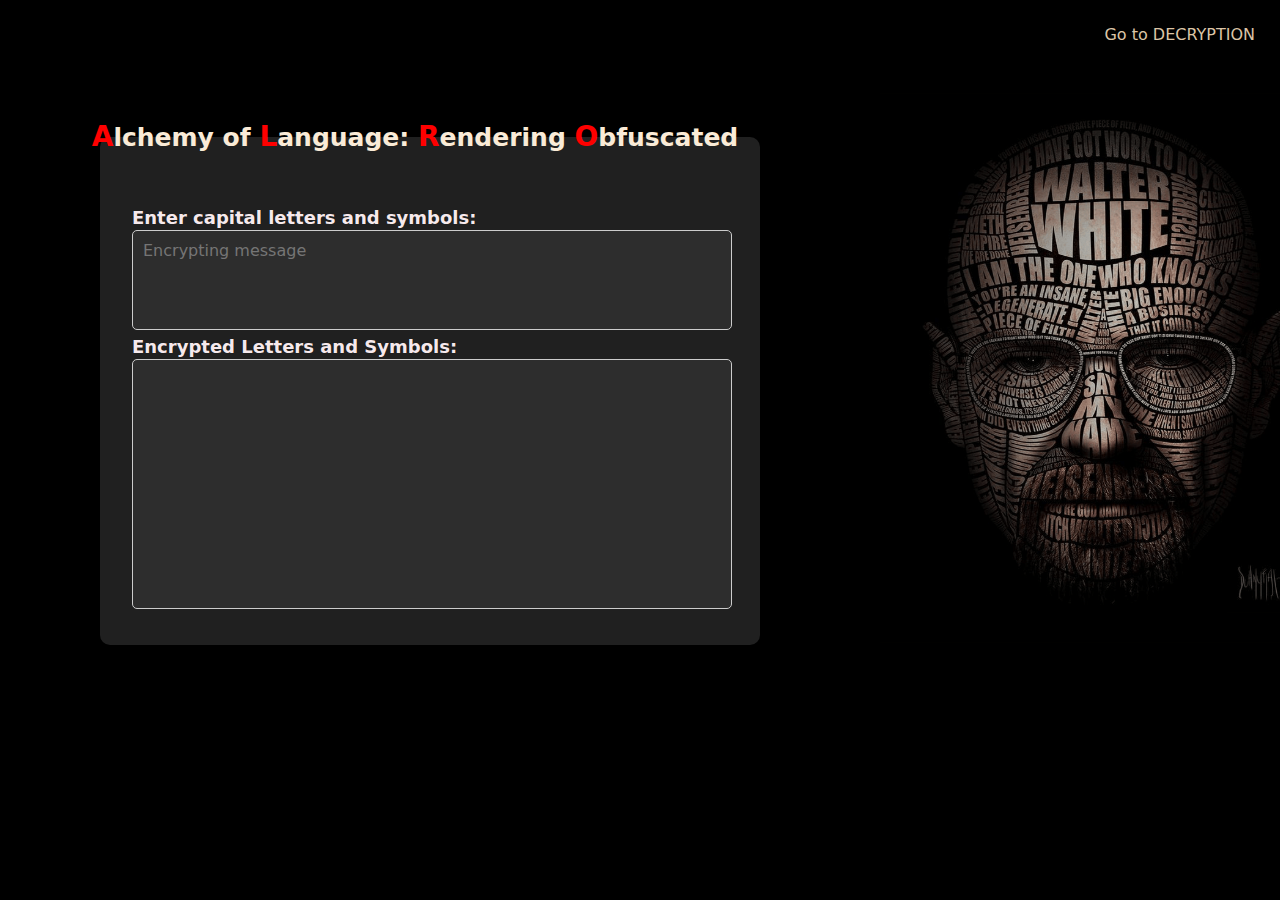
==== index.html @ 5306cbd7 "another commit" ====
<!DOCTYPE html>
<html lang="en">
<head>
    <meta charset="UTF-8">
    <meta name="viewport" content="width=device-width, initial-scale=1.0">
    <link href="https://cdn.jsdelivr.net/npm/bootstrap@5.3.0/dist/css/bootstrap.min.css" 
    rel="stylesheet" integrity="sha384-9ndCyUaIbzAi2FUVXJi0CjmCapSmO7SnpJef0486qhLnuZ2cdeRhO02iuK6FUUVM" crossorigin="anonymous">
    <link rel="shortcut icon" href="Why me.jfif" type="image/x-icon" />
    <title>Alchemy of Language: Reverse Encryption</title>
    <link rel="stylesheet" href="styl.css">
</head>
<body>
    <header>
        <nav class="d-flex align-items-center justify-content-between">
            <a href="decrypt.html">Go to DECRYPTION</a>
        </nav>
    </header>
    <div class="image_title">
        <h1><span>A</span>lchemy of <span>L</span>anguage: <span>R</span>endering <span>O</span>bfuscated</h1>
        <img src="bg.png" alt="" srcset="">
    </div>
    <div class="container">
        <br><br>
        <table cellpadding="10">
            <tr>
                <td><label for="input" id="inputLabel">Enter capital letters and symbols:</label></td>
            </tr>
            <tr>
                <td><textarea id="input" oninput="encryptLetters()" placeholder="Encrypting message"></textarea></td>
            </tr>
            <tr>
                <td><label id="outputLabel">Encrypted Letters and Symbols:</label></td>
            </tr>
            <tr class="box">
                <td><textarea id="encrypted-output" style="height: 250px" readonly></textarea></td>
            </tr>
        </table>
    </div>

    <script>
        function encryptLetters() {
            const inputElement = document.getElementById('input');
            const outputElement = document.getElementById('encrypted-output');
            const inputLabel = document.getElementById('inputLabel');
        
            const userInput = inputElement.value;
        
            const encryptedText = userInput
                .split('')
                .map(letter => assignLetterToSymbol(letter))
                .join('');
        
            outputElement.textContent = encryptedText;
        
            if (userInput.length > 0) {
                inputLabel.style.transition = 'color 0.5s ease-in-out'; // Add transition property
                inputLabel.style.color = 'red';
                
            } else {
                inputLabel.style.transition = 'color 0.5s ease-in-out'; // Remove transition property when there is no input
                inputLabel.style.color = ''; // Reset to the default label color
            }
            if (userInput.length > 0) {
                outputLabel.style.transition = 'color 0.5s ease-in-out'; // Add transition property
                outputLabel.style.color = 'red';
                
            } else {
                outputLabel.style.transition = 'color 0.5s ease-in-out'; // Remove transition property when there is no input
                outputLabel.style.color = ''; // Reset to the default label color
            }
        }
        
        function assignLetterToSymbol(letter) {
            const letterToSymbolMap = {
                // Letter to Symbol mapping
                'A': '`',
                'B': '~',
                'C': '(',
                'D': ')',
                'E': '{',
                'F': '}',
                'G': '@',
                'H': '#',
                'I': '|',
                'J': '?',
                'K': '<',
                'L': '>',
                'M': ';',
                'N': ':',
                'O': '*',
                'P': '[',
                'Q': ']',
                'R': '/',
                'S': '$',
                'T': '&',
                'U': '.',
                'V': '^',
                'W': '-',
                'X': '+',
                'Y': '=',
                'Z': '_',

                '`': 'Q',
                '~': 'W',
                '(': 'E',
                ')': 'R',
                '{': 'T',
                '}': 'Y',
                '@': 'U',
                '#': 'I',
                '|': 'O',
                '?': 'P',
                '<': 'A',
                '>': 'S',
                ';': 'D',
                ':': 'F',
                '*': 'G',
                '[': 'H',
                ']': 'J',
                '/': 'K',
                '$': 'L',
                '&': 'Z',
                '.': 'X',
                '^': 'C',
                '-': 'V',
                '+': 'B',
                '=': 'N',
                '_': 'M',
            };
        
            if (letter in letterToSymbolMap) {
                return letterToSymbolMap[letter];
            } else {
                return letter;
            }
        }
        
        encryptLetters();
    </script>
    <script>
        function assignSymbolToLetter(symbol) {
            const symbolToLetterMap = {
                // Symbol to Letter mapping
                '`': 'A',
                '~': 'B',
                '(': 'C',
                ')': 'D',
                '{': 'E',
                '}': 'F',
                '@': 'G',
                '#': 'H',
                '|': 'I',
                '?': 'J',
                '<': 'K',
                '>': 'L',
                ';': 'M',
                ':': 'N',
                '*': 'O',
                '[': 'P',
                ']': 'Q',
                '/': 'R',
                '$': 'S',
                '&': 'T',
                '.': 'U',
                '^': 'V',
                '-': 'W',
                '+': 'X',
                '=': 'Y',
                '_': 'Z',

                'Q': '`',
                'W': '~',
                'E': '(',
                'R': ')',
                'T': '{',
                'Y': '}',
                'U': '@',
                'I': '#',
                'O': '|',
                'P': '?',
                'A': '<',
                'S': '>',
                'D': ';',
                'F': ':',
                'G': '*',
                'H': '[',
                'J': ']',
                'K': '/',
                'L': '$',
                'Z': '&',
                'X': '.',
                'C': '^',
                'V': '-',
                'B': '+',
                'N': '=',
                'M': '_',
            };
        
            if (symbol in symbolToLetterMap) {
                return symbolToLetterMap[symbol];
            } else {
                return symbol;
            }
        }
    </script>
</body>
</html>
---- styl.css ----
@import url('https://fonts.googleapis.com/css2?family=Roboto:wght@300&display=swap');

*{
  margin: 0;
  padding: 0;
  box-sizing: border-box;
  font-family: system-ui, -apple-system, BlinkMacSystemFont, 'Segoe UI', Roboto, Oxygen, Ubuntu, Cantarell, 'Open Sans', 'Helvetica Neue', sans-serif;
  scroll-behavior: smooth;
}
body {
  font-family: Arial, sans-serif;
  background-color: black;
  padding: 20px;
  height: 100vh;
  
}
h1{
  font-size: 25px;
  text-align: center;
  white-space: nowrap;
  color: antiquewhite;
}
h1 span {
  color: red; /* Make the letters red */
  font-size: 28px;
  font-weight: bold;
  
}
.image_title h1{
  margin-left: -810px;
}
.image_title{
  margin: 100px 800px;
}
.image_title img{
  margin: -60px 60px;
  width: 450px;
  height: 550px;
  opacity: calc(75%);
}

table{
  height: 250px;
}

label {
  font-weight: 200;
  font-size: 18px;
  color: rgba(253, 240, 243, 0.973);
  font-weight: 600;
}
textarea::-webkit-scrollbar {
  display: none;
}

textarea {
  width: 600px;
  height: 100px;
  padding: 10px;
  font-size: 16px;
  border: 1px solid #ccc;
  border-radius: 5px;
  resize: none;
  overflow-wrap: break-word;
  word-break: break-word;
  background-color: rgba(49, 49, 49, 0.788);
  color: white;
  
}
textarea:focus {
  border-color: aqua; /* Change border color when focused */
}

.container {
  width: 660px;
  margin: -550px 80px;
  padding: 30px;
  background-color: rgba(45, 45, 45, 0.717);
  border-radius: 10px;
}

.box {
  width: 600px;

  overflow: auto; /* Enable scrolling when content exceeds the height */
  font-size: 18px;

  padding: 10px;
  white-space: pre-wrap;
  overflow-wrap: break-word;
  word-break: break-word;
  text-decoration: none;
}

header nav a {
  border-top: none;
  border-left: none;
  border-right: none;
  padding: 5px;
  text-decoration: none;
  color: rgb(220, 197, 167);
  position: absolute;
  right: 20px;
  transition: all .5s ease-in-out;
  overflow: hidden;
}

header nav a:hover {
  color: #ff0909;
}

header nav a::before,
header nav a::after {
  content: "";
  position: absolute;
  bottom: 0;
  height: 3px;
  width: 0;
  background-color: #fcd1fc;
  transition: width .5s ease-in-out;
}

header nav a::before {
  left: 50%;
  transform: translateX(-100%);
}

header nav a::after {
  right: 50%;
  transform: translateX(100%);
}

header nav a:hover::before,
header nav a:hover::after {
  width: 50%;
}
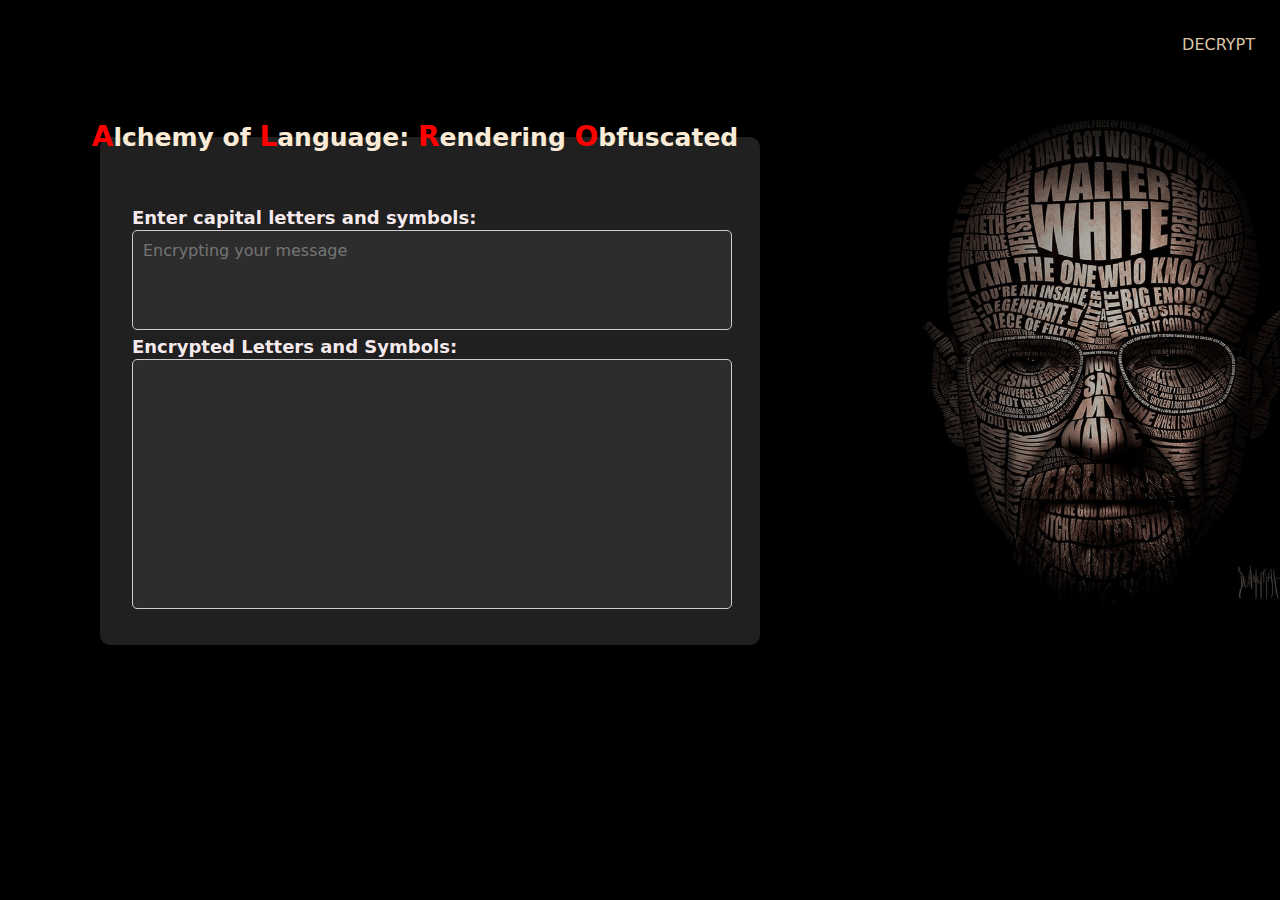
==== commit 17504267: "commit" ====
--- a/index.html
+++ b/index.html
@@ -7,12 +7,12 @@
     rel="stylesheet" integrity="sha384-9ndCyUaIbzAi2FUVXJi0CjmCapSmO7SnpJef0486qhLnuZ2cdeRhO02iuK6FUUVM" crossorigin="anonymous">
     <link rel="shortcut icon" href="Why me.jfif" type="image/x-icon" />
     <title>Alchemy of Language: Reverse Encryption</title>
-    <link rel="stylesheet" href="styl.css">
+    <link rel="stylesheet" href="stylee.css">
 </head>
 <body>
     <header>
         <nav class="d-flex align-items-center justify-content-between">
-            <a href="decrypt.html">Go to DECRYPTION</a>
+            <a href="decrypt.html">DECRYPT</a>
         </nav>
     </header>
     <div class="image_title">
@@ -26,7 +26,7 @@
                 <td><label for="input" id="inputLabel">Enter capital letters and symbols:</label></td>
             </tr>
             <tr>
-                <td><textarea id="input" oninput="encryptLetters()" placeholder="Encrypting message"></textarea></td>
+                <td><textarea id="input" oninput="encryptLetters()" placeholder="Encrypting your message"></textarea></td>
             </tr>
             <tr>
                 <td><label id="outputLabel">Encrypted Letters and Symbols:</label></td>
@@ -36,7 +36,6 @@
             </tr>
         </table>
     </div>
-
     <script>
         function encryptLetters() {
             const inputElement = document.getElementById('input');
--- a/stylee.css
+++ b/stylee.css
@@ -0,0 +1,137 @@
+@import url('https://fonts.googleapis.com/css2?family=Roboto:wght@300&display=swap');
+
+*{
+  margin: 0;
+  padding: 0;
+  box-sizing: border-box;
+  font-family: system-ui, -apple-system, BlinkMacSystemFont, 'Segoe UI', Roboto, Oxygen, Ubuntu, Cantarell, 'Open Sans', 'Helvetica Neue', sans-serif;
+  scroll-behavior: smooth;
+}
+body {
+  font-family: Arial, sans-serif;
+  background-color: black;
+  padding: 20px;
+  height: 100vh;
+  
+}
+h1{
+  font-size: 25px;
+  text-align: center;
+  white-space: nowrap;
+  color: antiquewhite;
+}
+h1 span {
+  color: red; /* Make the letters red */
+  font-size: 28px;
+  font-weight: bold;
+  
+}
+.image_title h1{
+  margin-left: -810px;
+}
+.image_title{
+  margin: 100px 800px;
+}
+.image_title img{
+  margin: -60px 60px;
+  width: 450px;
+  height: 550px;
+  opacity: calc(75%);
+}
+
+table{
+  height: 250px;
+}
+
+label {
+  font-weight: 200;
+  font-size: 18px;
+  color: rgba(253, 240, 243, 0.973);
+  font-weight: 600;
+}
+textarea::-webkit-scrollbar {
+  display: none;
+}
+
+textarea {
+  width: 600px;
+  height: 100px;
+  padding: 10px;
+  font-size: 16px;
+  border: 1px solid #ccc;
+  border-radius: 5px;
+  resize: none;
+  overflow-wrap: break-word;
+  word-break: break-word;
+  background-color: rgba(49, 49, 49, 0.788);
+  color: white;
+  
+}
+textarea:focus {
+  border-color: aqua; /* Change border color when focused */
+}
+
+.container {
+  width: 660px;
+  margin: -550px 80px;
+  padding: 30px;
+  background-color: rgba(45, 45, 45, 0.717);
+  border-radius: 10px;
+}
+
+.box {
+  width: 600px;
+
+  overflow: auto; /* Enable scrolling when content exceeds the height */
+  font-size: 18px;
+
+  padding: 10px;
+  white-space: pre-wrap;
+  overflow-wrap: break-word;
+  word-break: break-word;
+  text-decoration: none;
+}
+
+header nav a {
+  margin: 10px auto;
+  border-top: none;
+  border-left: none;
+  border-right: none;
+  padding: 5px;
+  text-decoration: none;
+  color: rgb(220, 197, 167);
+  position: absolute;
+  right: 20px;
+  transition: all .5s ease-in-out;
+  overflow: hidden;
+}
+
+header nav a:hover {
+  color: #ff0909;
+}
+
+header nav a::before,
+header nav a::after {
+  content: "";
+  position: absolute;
+  bottom: 0;
+  height: 3px;
+  width: 0;
+  background-color: #fcd1fc;
+  transition: width .5s ease-in-out;
+}
+
+header nav a::before {
+  left: 50%;
+  transform: translateX(-100%);
+}
+
+header nav a::after {
+  right: 50%;
+  transform: translateX(100%);
+}
+
+header nav a:hover::before,
+header nav a:hover::after {
+  width: 50%;
+}
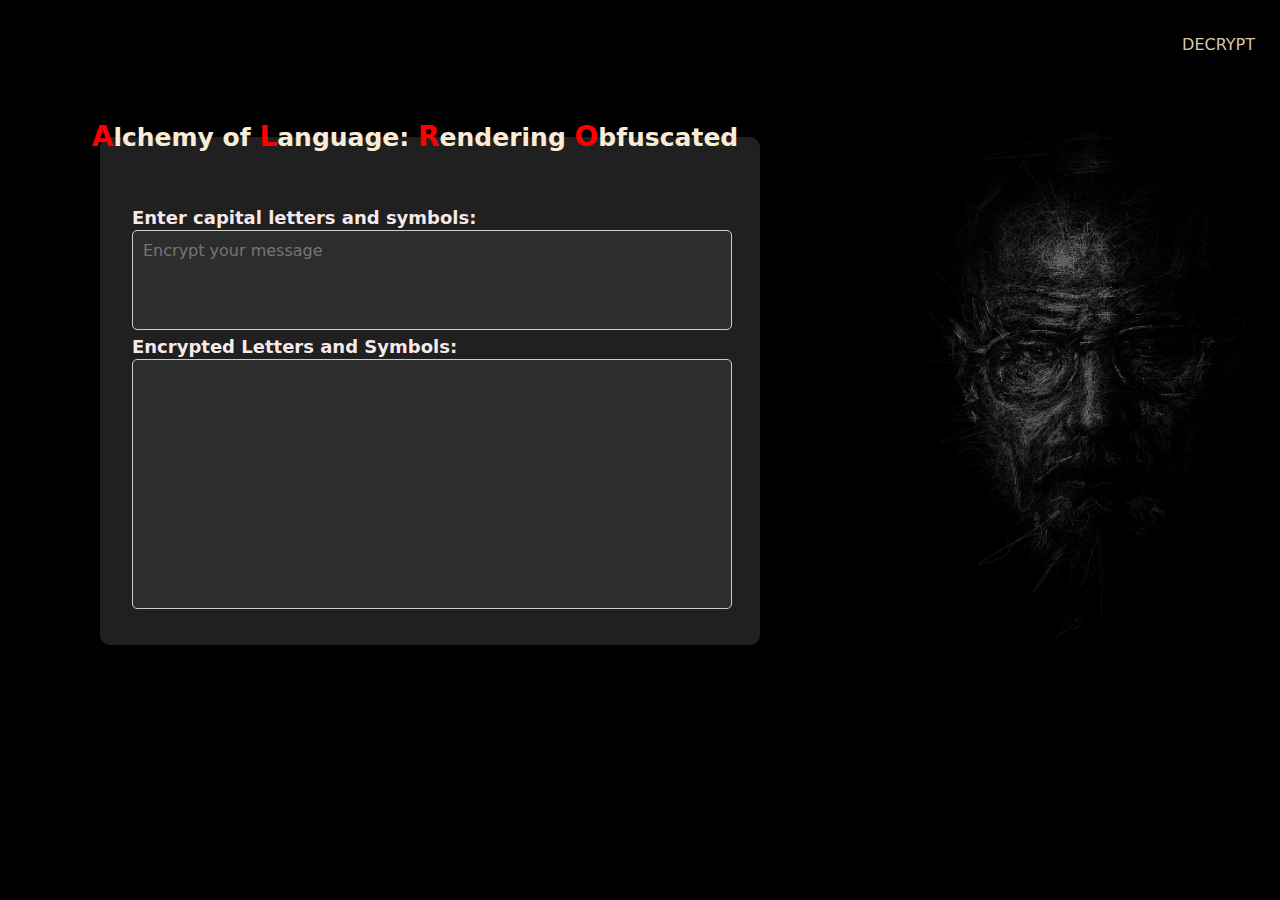
==== commit 63075813: "commit" ====
--- a/index.html
+++ b/index.html
@@ -5,7 +5,7 @@
     <meta name="viewport" content="width=device-width, initial-scale=1.0">
     <link href="https://cdn.jsdelivr.net/npm/bootstrap@5.3.0/dist/css/bootstrap.min.css" 
     rel="stylesheet" integrity="sha384-9ndCyUaIbzAi2FUVXJi0CjmCapSmO7SnpJef0486qhLnuZ2cdeRhO02iuK6FUUVM" crossorigin="anonymous">
-    <link rel="shortcut icon" href="Why me.jfif" type="image/x-icon" />
+    <link rel="shortcut icon" href="MYTH.jpg" type="image/x-icon" />
     <title>Alchemy of Language: Reverse Encryption</title>
     <link rel="stylesheet" href="stylee.css">
 </head>
@@ -17,7 +17,7 @@
     </header>
     <div class="image_title">
         <h1><span>A</span>lchemy of <span>L</span>anguage: <span>R</span>endering <span>O</span>bfuscated</h1>
-        <img src="bg.png" alt="" srcset="">
+        <img src="new.jpeg" alt="" srcset="">
     </div>
     <div class="container">
         <br><br>
@@ -26,7 +26,7 @@
                 <td><label for="input" id="inputLabel">Enter capital letters and symbols:</label></td>
             </tr>
             <tr>
-                <td><textarea id="input" oninput="encryptLetters()" placeholder="Encrypting your message"></textarea></td>
+                <td><textarea id="input" oninput="encryptLetters()" placeholder="Encrypt your message"></textarea></td>
             </tr>
             <tr>
                 <td><label id="outputLabel">Encrypted Letters and Symbols:</label></td>
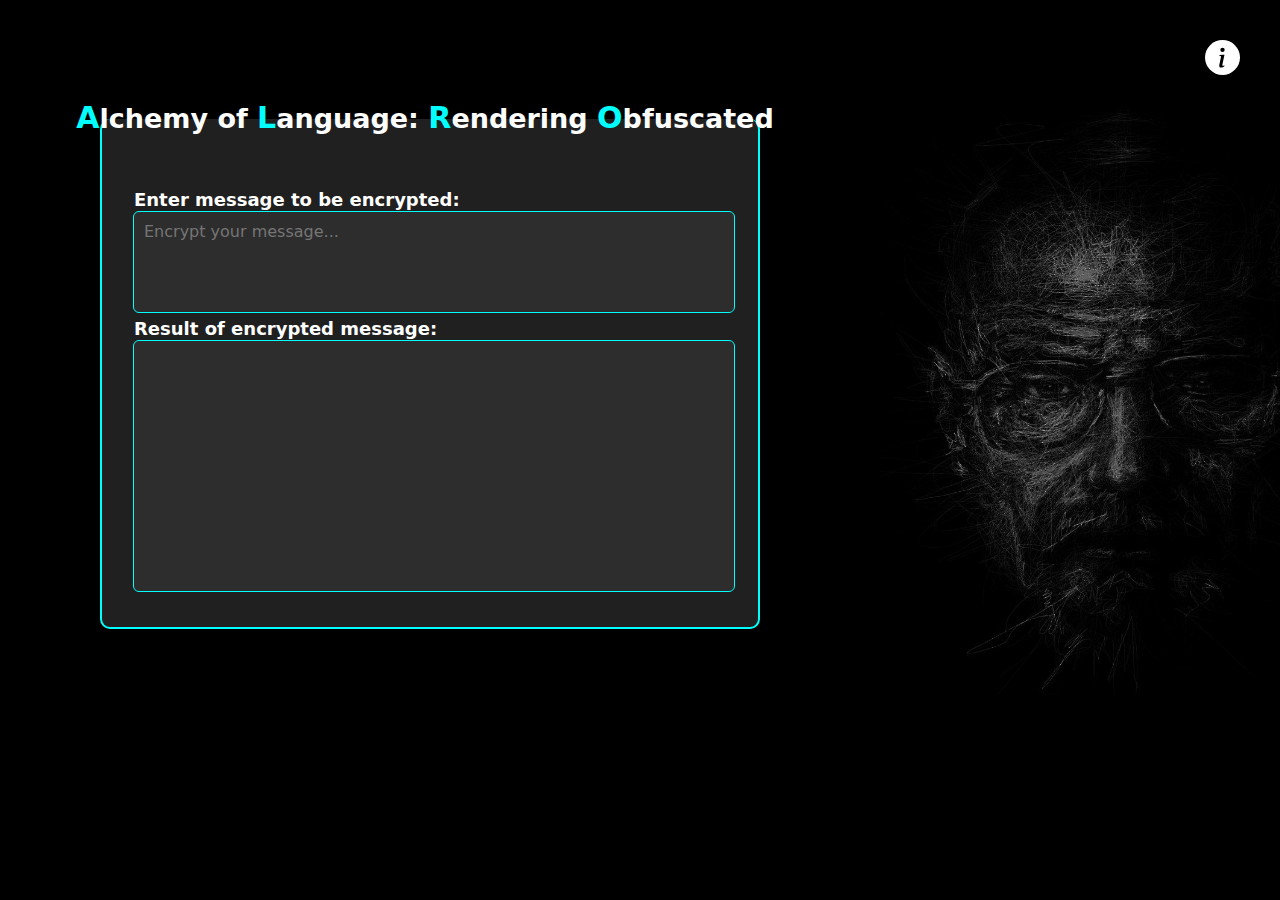
==== commit 7c08ceeb: "commit finals" ====
--- a/index.html
+++ b/index.html
@@ -5,202 +5,65 @@
     <meta name="viewport" content="width=device-width, initial-scale=1.0">
     <link href="https://cdn.jsdelivr.net/npm/bootstrap@5.3.0/dist/css/bootstrap.min.css" 
     rel="stylesheet" integrity="sha384-9ndCyUaIbzAi2FUVXJi0CjmCapSmO7SnpJef0486qhLnuZ2cdeRhO02iuK6FUUVM" crossorigin="anonymous">
-    <link rel="shortcut icon" href="MYTH.jpg" type="image/x-icon" />
+    <!-- icon -->
+    <link rel="shortcut icon" href="image/MYTH.jpg" type="image/x-icon" />
     <title>Alchemy of Language: Reverse Encryption</title>
     <link rel="stylesheet" href="stylee.css">
 </head>
 <body>
-    <header>
-        <nav class="d-flex align-items-center justify-content-between">
-            <a href="decrypt.html">DECRYPT</a>
-        </nav>
-    </header>
     <div class="image_title">
         <h1><span>A</span>lchemy of <span>L</span>anguage: <span>R</span>endering <span>O</span>bfuscated</h1>
-        <img src="new.jpeg" alt="" srcset="">
+        <a href="decrypt.html"><img src="image/new.jpeg" alt="click-me" style="width: 490px; height: 590px;"></a>
     </div>
-    <div class="container">
+    <div class="container encrypt-container">
         <br><br>
         <table cellpadding="10">
             <tr>
-                <td><label for="input" id="inputLabel">Enter capital letters and symbols:</label></td>
+                <td><label for="input" >Enter message to be <span id="inputLabel">encrypted:</span></label></td>
             </tr>
             <tr>
-                <td><textarea id="input" oninput="encryptLetters()" placeholder="Encrypt your message"></textarea></td>
+                <td><textarea id="input" oninput="encryptLetters()" placeholder="Encrypt your message..."></textarea></td>
             </tr>
             <tr>
-                <td><label id="outputLabel">Encrypted Letters and Symbols:</label></td>
+                <td><label>Result of <span id="outputLabel">encrypted</span> message:</label></td>
             </tr>
             <tr class="box">
                 <td><textarea id="encrypted-output" style="height: 250px" readonly></textarea></td>
             </tr>
         </table>
     </div>
+    <div class="notification">Click the image below</div>
+
+    <!-- Your SVG icon -->
+    <div class="icon-container">
+    <svg xmlns="http://www.w3.org/2000/svg" width="16" height="16" fill="currentColor" class="bi bi-info-circle-fill" viewBox="0 0 16 16">
+        <path d="M8 16A8 8 0 1 0 8 0a8 8 0 0 0 0 16zm.93-9.412-1 4.705c-.07.34.029.533.304.533.194 0 .487-.07.686-.246l-.088.416c-.287.346-.92.598-1.465.598-.703 0-1.002-.422-.808-1.319l.738-3.468c.064-.293.006-.399-.287-.47l-.451-.081.082-.381 2.29-.287zM8 5.5a1 1 0 1 1 0-2 1 1 0 0 1 0 2z"/>
+    </svg>
+    </div>
     <script>
-        function encryptLetters() {
-            const inputElement = document.getElementById('input');
-            const outputElement = document.getElementById('encrypted-output');
-            const inputLabel = document.getElementById('inputLabel');
-        
-            const userInput = inputElement.value;
-        
-            const encryptedText = userInput
-                .split('')
-                .map(letter => assignLetterToSymbol(letter))
-                .join('');
-        
-            outputElement.textContent = encryptedText;
-        
-            if (userInput.length > 0) {
-                inputLabel.style.transition = 'color 0.5s ease-in-out'; // Add transition property
-                inputLabel.style.color = 'red';
-                
-            } else {
-                inputLabel.style.transition = 'color 0.5s ease-in-out'; // Remove transition property when there is no input
-                inputLabel.style.color = ''; // Reset to the default label color
-            }
-            if (userInput.length > 0) {
-                outputLabel.style.transition = 'color 0.5s ease-in-out'; // Add transition property
-                outputLabel.style.color = 'red';
-                
-            } else {
-                outputLabel.style.transition = 'color 0.5s ease-in-out'; // Remove transition property when there is no input
-                outputLabel.style.color = ''; // Reset to the default label color
-            }
+        const icon = document.querySelector('.bi');
+        const notification = document.querySelector('.notification');
+      
+        // Function to show the notification
+        function showNotification() {
+          notification.classList.add('visible');
         }
-        
-        function assignLetterToSymbol(letter) {
-            const letterToSymbolMap = {
-                // Letter to Symbol mapping
-                'A': '`',
-                'B': '~',
-                'C': '(',
-                'D': ')',
-                'E': '{',
-                'F': '}',
-                'G': '@',
-                'H': '#',
-                'I': '|',
-                'J': '?',
-                'K': '<',
-                'L': '>',
-                'M': ';',
-                'N': ':',
-                'O': '*',
-                'P': '[',
-                'Q': ']',
-                'R': '/',
-                'S': '$',
-                'T': '&',
-                'U': '.',
-                'V': '^',
-                'W': '-',
-                'X': '+',
-                'Y': '=',
-                'Z': '_',
+      
+        // Function to hide the notification
+        function hideNotification() {
+          notification.classList.remove('visible');
+        }
+      
+        // Add event listener for the hover event
+        icon.addEventListener('mouseenter', showNotification);
+      
+        // Add event listener for the mouseout event to hide the notification
+        icon.addEventListener('mouseleave', hideNotification);
+      </script>
+    <!-- Include your JavaScript files -->
+    <script src="index.js"></script>
+    <script src="index2.js"></script>
 
-                '`': 'Q',
-                '~': 'W',
-                '(': 'E',
-                ')': 'R',
-                '{': 'T',
-                '}': 'Y',
-                '@': 'U',
-                '#': 'I',
-                '|': 'O',
-                '?': 'P',
-                '<': 'A',
-                '>': 'S',
-                ';': 'D',
-                ':': 'F',
-                '*': 'G',
-                '[': 'H',
-                ']': 'J',
-                '/': 'K',
-                '$': 'L',
-                '&': 'Z',
-                '.': 'X',
-                '^': 'C',
-                '-': 'V',
-                '+': 'B',
-                '=': 'N',
-                '_': 'M',
-            };
-        
-            if (letter in letterToSymbolMap) {
-                return letterToSymbolMap[letter];
-            } else {
-                return letter;
-            }
-        }
-        
-        encryptLetters();
-    </script>
-    <script>
-        function assignSymbolToLetter(symbol) {
-            const symbolToLetterMap = {
-                // Symbol to Letter mapping
-                '`': 'A',
-                '~': 'B',
-                '(': 'C',
-                ')': 'D',
-                '{': 'E',
-                '}': 'F',
-                '@': 'G',
-                '#': 'H',
-                '|': 'I',
-                '?': 'J',
-                '<': 'K',
-                '>': 'L',
-                ';': 'M',
-                ':': 'N',
-                '*': 'O',
-                '[': 'P',
-                ']': 'Q',
-                '/': 'R',
-                '$': 'S',
-                '&': 'T',
-                '.': 'U',
-                '^': 'V',
-                '-': 'W',
-                '+': 'X',
-                '=': 'Y',
-                '_': 'Z',
 
-                'Q': '`',
-                'W': '~',
-                'E': '(',
-                'R': ')',
-                'T': '{',
-                'Y': '}',
-                'U': '@',
-                'I': '#',
-                'O': '|',
-                'P': '?',
-                'A': '<',
-                'S': '>',
-                'D': ';',
-                'F': ':',
-                'G': '*',
-                'H': '[',
-                'J': ']',
-                'K': '/',
-                'L': '$',
-                'Z': '&',
-                'X': '.',
-                'C': '^',
-                'V': '-',
-                'B': '+',
-                'N': '=',
-                'M': '_',
-            };
-        
-            if (symbol in symbolToLetterMap) {
-                return symbolToLetterMap[symbol];
-            } else {
-                return symbol;
-            }
-        }
-    </script>
 </body>
 </html>
--- a/stylee.css
+++ b/stylee.css
@@ -15,28 +15,65 @@
   
 }
 h1{
-  font-size: 25px;
+  font-size: 27px;
   text-align: center;
   white-space: nowrap;
-  color: antiquewhite;
+  color: white;
 }
 h1 span {
-  color: red; /* Make the letters red */
-  font-size: 28px;
+  color: rgb(0, 255, 255); /* Make the letters red */
+  font-size: 30px;
   font-weight: bold;
-  
+}
+.image_title p{
+  font-size: 12px;
+  text-align: center;
+  position: absolute;
 }
 .image_title h1{
-  margin-left: -810px;
+  margin-left: -790px;
 }
 .image_title{
-  margin: 100px 800px;
+  margin: 80px 800px;
 }
 .image_title img{
-  margin: -60px 60px;
+  margin: -30px 60px;
   width: 450px;
   height: 550px;
   opacity: calc(75%);
+}
+.bi {
+  color: white;
+  height: 35px;
+  width: 35px;
+  position: absolute;
+  top: 40px;
+  right: 40px;
+  cursor: pointer; /* Add cursor: pointer to indicate it's clickable */
+  transition: all .5s ease-in-out;
+}
+.bi:hover{
+  color: aqua;
+}
+
+/* Add some styles for the notification message */
+.notification {
+  background-color: #527478;
+  color: white;
+  padding: 10px;
+  border-radius: 5px;
+  position: absolute;
+  top: 65px;
+  right: 60px;
+  opacity: 0%;
+  pointer-events: none; /* Ensure the element doesn't interfere with mouse events */
+  transition: opacity 0.5s ease-in-out; /* Add a transition for opacity */
+}
+
+/* Show the notification when it has the "visible" class */
+.notification.visible {
+  opacity: 100%;
+  pointer-events: auto;
 }
 
 table{
@@ -46,8 +83,9 @@
 label {
   font-weight: 200;
   font-size: 18px;
-  color: rgba(253, 240, 243, 0.973);
+  color:white;
   font-weight: 600;
+  margin-bottom: 15px;
 }
 textarea::-webkit-scrollbar {
   display: none;
@@ -58,25 +96,32 @@
   height: 100px;
   padding: 10px;
   font-size: 16px;
-  border: 1px solid #ccc;
+  border: none;
+  outline: aqua 1px solid;
   border-radius: 5px;
   resize: none;
   overflow-wrap: break-word;
   word-break: break-word;
   background-color: rgba(49, 49, 49, 0.788);
   color: white;
-  
 }
-textarea:focus {
-  border-color: aqua; /* Change border color when focused */
-}
-
 .container {
   width: 660px;
-  margin: -550px 80px;
+  margin: -590px 80px;
   padding: 30px;
   background-color: rgba(45, 45, 45, 0.717);
   border-radius: 10px;
+  border: 2px solid aqua;
+  border-top: none;
+}
+.encrypt-container{
+  width: 660px;
+  margin: -630px 80px;
+  padding: 30px;
+  background-color: rgba(45, 45, 45, 0.717);
+  border-radius: 10px;
+  border: 2px solid aqua;
+  border-top: none;
 }
 
 .box {
@@ -104,10 +149,11 @@
   right: 20px;
   transition: all .5s ease-in-out;
   overflow: hidden;
+  color: white;
 }
 
 header nav a:hover {
-  color: #ff0909;
+  color: #8aeedf;
 }
 
 header nav a::before,
@@ -117,7 +163,7 @@
   bottom: 0;
   height: 3px;
   width: 0;
-  background-color: #fcd1fc;
+  background-color: aqua;
   transition: width .5s ease-in-out;
 }
 
@@ -135,3 +181,6 @@
 header nav a:hover::after {
   width: 50%;
 }
+
+
+/* MEnubar */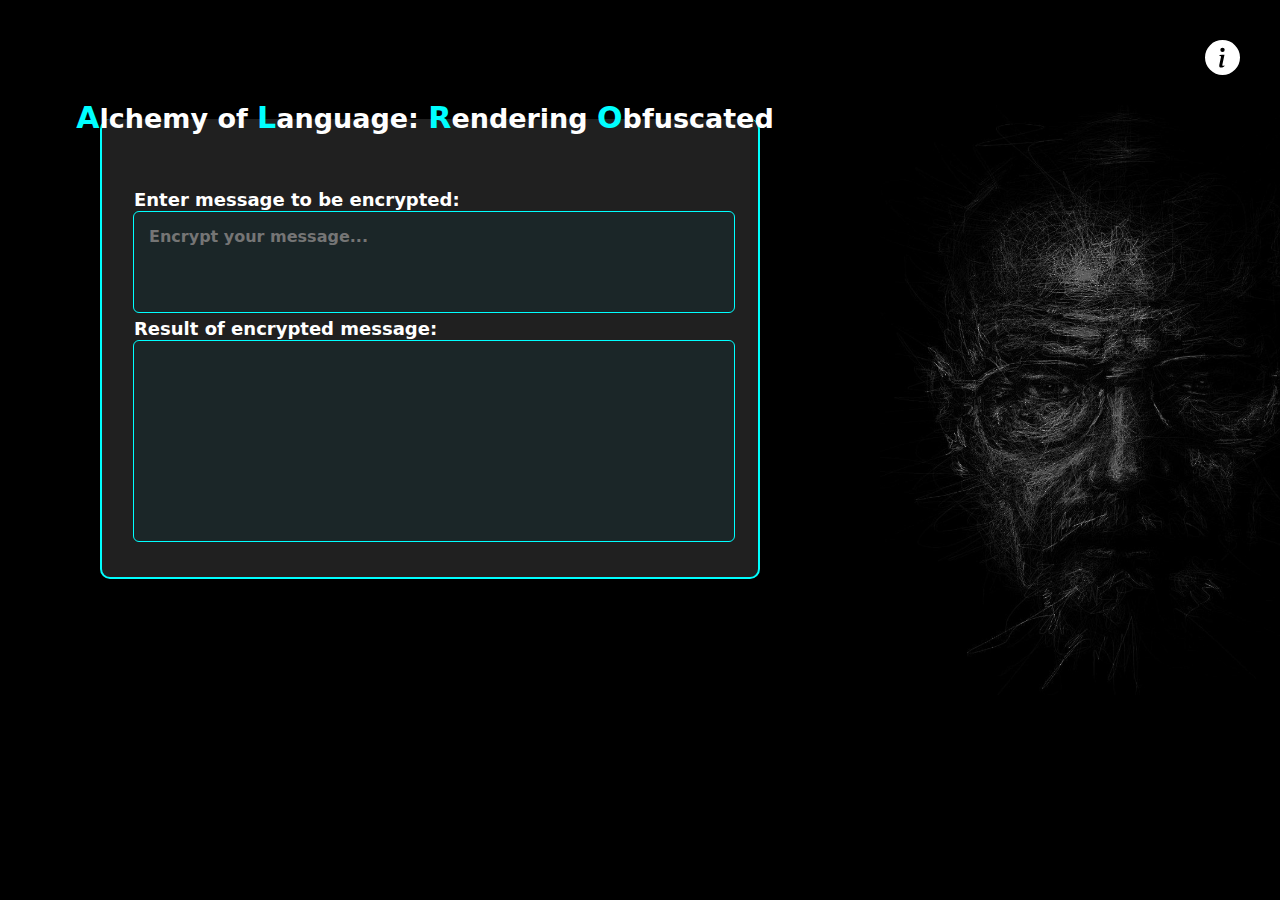
==== commit 8cbfe837: "commert" ====
--- a/index.html
+++ b/index.html
@@ -28,7 +28,7 @@
                 <td><label>Result of <span id="outputLabel">encrypted</span> message:</label></td>
             </tr>
             <tr class="box">
-                <td><textarea id="encrypted-output" style="height: 250px" readonly></textarea></td>
+                <td><textarea id="encrypted-output" style="height: 200px" readonly></textarea></td>
             </tr>
         </table>
     </div>
--- a/stylee.css
+++ b/stylee.css
@@ -85,7 +85,8 @@
   font-size: 18px;
   color:white;
   font-weight: 600;
-  margin-bottom: 15px;
+  margin-bottom: 25px;
+  margin-top: 15px;
 }
 textarea::-webkit-scrollbar {
   display: none;
@@ -102,8 +103,11 @@
   resize: none;
   overflow-wrap: break-word;
   word-break: break-word;
-  background-color: rgba(49, 49, 49, 0.788);
-  color: white;
+  background-color: #1b2628;
+  color: rgb(235, 235, 235);
+  font-weight: 550;
+  text-align: justify;
+  padding: 15px 15px 15px 15px;
 }
 .container {
   width: 660px;
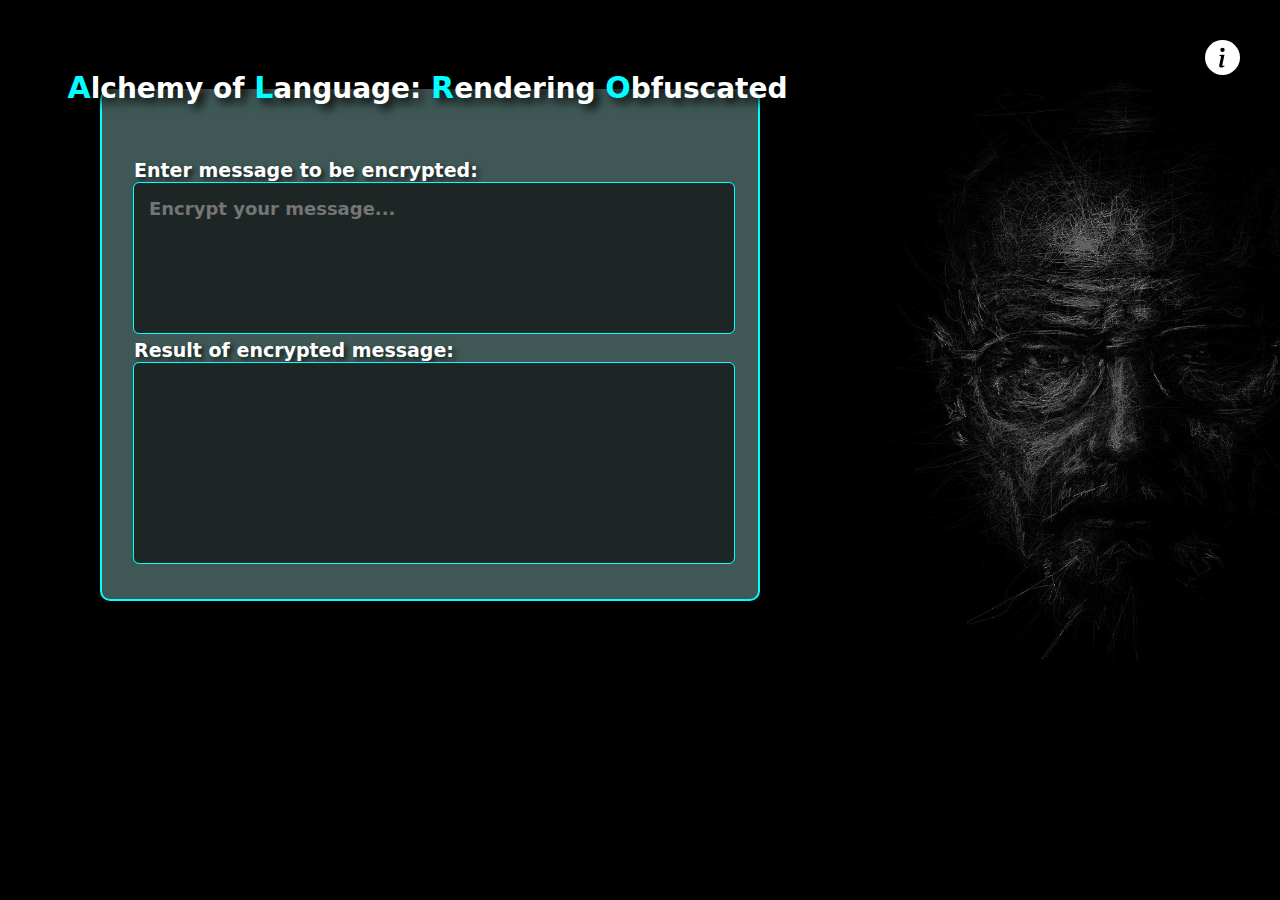
==== commit 3025d469: "MVC" ====
--- a/index.html
+++ b/index.html
@@ -8,7 +8,7 @@
     <!-- icon -->
     <link rel="shortcut icon" href="image/MYTH.jpg" type="image/x-icon" />
     <title>Alchemy of Language: Reverse Encryption</title>
-    <link rel="stylesheet" href="stylee.css">
+    <link rel="stylesheet" href="css/stylee.css">
 </head>
 <body>
     <div class="image_title">
@@ -61,8 +61,8 @@
         icon.addEventListener('mouseleave', hideNotification);
       </script>
     <!-- Include your JavaScript files -->
-    <script src="index.js"></script>
-    <script src="index2.js"></script>
+    <script src="javascript/index.js"></script>
+    <script src="javascript/index2.js"></script>
 
 
 </body>
--- a/css/stylee.css
+++ b/css/stylee.css
@@ -0,0 +1,194 @@
+@import url('https://fonts.googleapis.com/css2?family=Roboto:wght@300&display=swap');
+
+*{
+  margin: 0;
+  padding: 0;
+  box-sizing: border-box;
+  font-family: system-ui, -apple-system, BlinkMacSystemFont, 'Segoe UI', Roboto, Oxygen, Ubuntu, Cantarell, 'Open Sans', 'Helvetica Neue', sans-serif;
+  scroll-behavior: smooth;
+}
+body {
+  font-family: Arial, sans-serif;
+  background-color: black;
+  padding: 20px;
+  height: 100vh;
+  
+}
+h1{
+  font-size: 28px;
+  text-align: center;
+  white-space: nowrap;
+  color: white;
+
+  text-shadow: 5px 5px 10px rgb(0, 0, 0);
+}
+h1 span {
+  color: rgb(0, 255, 255); /* Make the letters red */
+  font-size: 30px;
+  font-weight: bold;
+}
+.image_title p{
+  font-size: 12px;
+  text-align: center;
+  position: absolute;
+}
+.image_title h1{
+  margin-left: -785px;
+}
+.image_title{
+  margin: 50px 800px;
+}
+.image_title img{
+  margin: -30px 60px;
+  width: 450px;
+  height: 550px;
+  opacity: calc(75%);
+}
+.bi {
+  color: white;
+  height: 35px;
+  width: 35px;
+  position: absolute;
+  top: 40px;
+  right: 40px;
+  cursor: pointer; /* Add cursor: pointer to indicate it's clickable */
+  transition: all .5s ease-in-out;
+}
+.bi:hover{
+  color: aqua;
+}
+
+/* Add some styles for the notification message */
+.notification {
+  background-color: #527478;
+  color: white;
+  padding: 10px;
+  border-radius: 5px;
+  position: absolute;
+  top: 65px;
+  right: 60px;
+  opacity: 0%;
+  pointer-events: none; /* Ensure the element doesn't interfere with mouse events */
+  transition: opacity 0.5s ease-in-out; /* Add a transition for opacity */
+}
+
+/* Show the notification when it has the "visible" class */
+.notification.visible {
+  opacity: 100%;
+  pointer-events: auto;
+}
+
+table{
+  height: 250px;
+}
+
+label {
+  font-weight: 200;
+  font-size: 19px;
+  color:white;
+  font-weight: 600;
+  margin-bottom: 25px;
+  margin-top: 15px;
+  text-shadow: 3px 3px 5px rgba(0, 0, 0, 0.726);
+}
+textarea::-webkit-scrollbar {
+  display: none;
+}
+
+textarea {
+  width: 600px;
+  height: 150px;
+  padding: 10px;
+  font-size: 18px;
+  border: none;
+  outline: aqua 1px solid;
+  border-radius: 5px;
+  resize: none;
+  overflow-wrap: break-word;
+  word-break: break-word;
+  background-color: #1d2625;
+  color: rgb(223, 223, 223);
+  font-weight: 550;
+  text-align: justify;
+  padding: 15px 15px 15px 15px;
+  transition: all .1s ease-in-out;
+}
+textarea:focus{
+  outline: aqua 3px solid;
+}
+.container {
+  width: 660px;
+  margin: -560px 80px;
+  padding: 30px;
+  background-color: rgb(63, 88, 86);
+  border-radius: 10px;
+  border: 2px solid aqua;
+  border-top: none;
+}
+.encrypt-container{
+  width: 660px;
+  margin: -600px 80px;
+  padding: 30px;
+  background-color: rgb(63, 88, 86);
+  border-radius: 10px;
+  border: 2px solid aqua;
+  border-top: none;
+}
+
+.box {
+  width: 600px;
+
+  overflow: auto; /* Enable scrolling when content exceeds the height */
+  font-size: 18px;
+
+  padding: 10px;
+  white-space: pre-wrap;
+  overflow-wrap: break-word;
+  word-break: break-word;
+  text-decoration: none;
+}
+
+header nav a {
+  margin: 10px auto;
+  border-top: none;
+  border-left: none;
+  border-right: none;
+  padding: 5px;
+  text-decoration: none;
+  color: rgb(220, 197, 167);
+  position: absolute;
+  right: 20px;
+  transition: all .5s ease-in-out;
+  overflow: hidden;
+  color: white;
+}
+
+header nav a:hover {
+  color: #8aeedf;
+}
+
+header nav a::before,
+header nav a::after {
+  content: "";
+  position: absolute;
+  bottom: 0;
+  height: 3px;
+  width: 0;
+  background-color: aqua;
+  transition: width .5s ease-in-out;
+}
+
+header nav a::before {
+  left: 50%;
+  transform: translateX(-100%);
+}
+
+header nav a::after {
+  right: 50%;
+  transform: translateX(100%);
+}
+
+header nav a:hover::before,
+header nav a:hover::after {
+  width: 50%;
+}
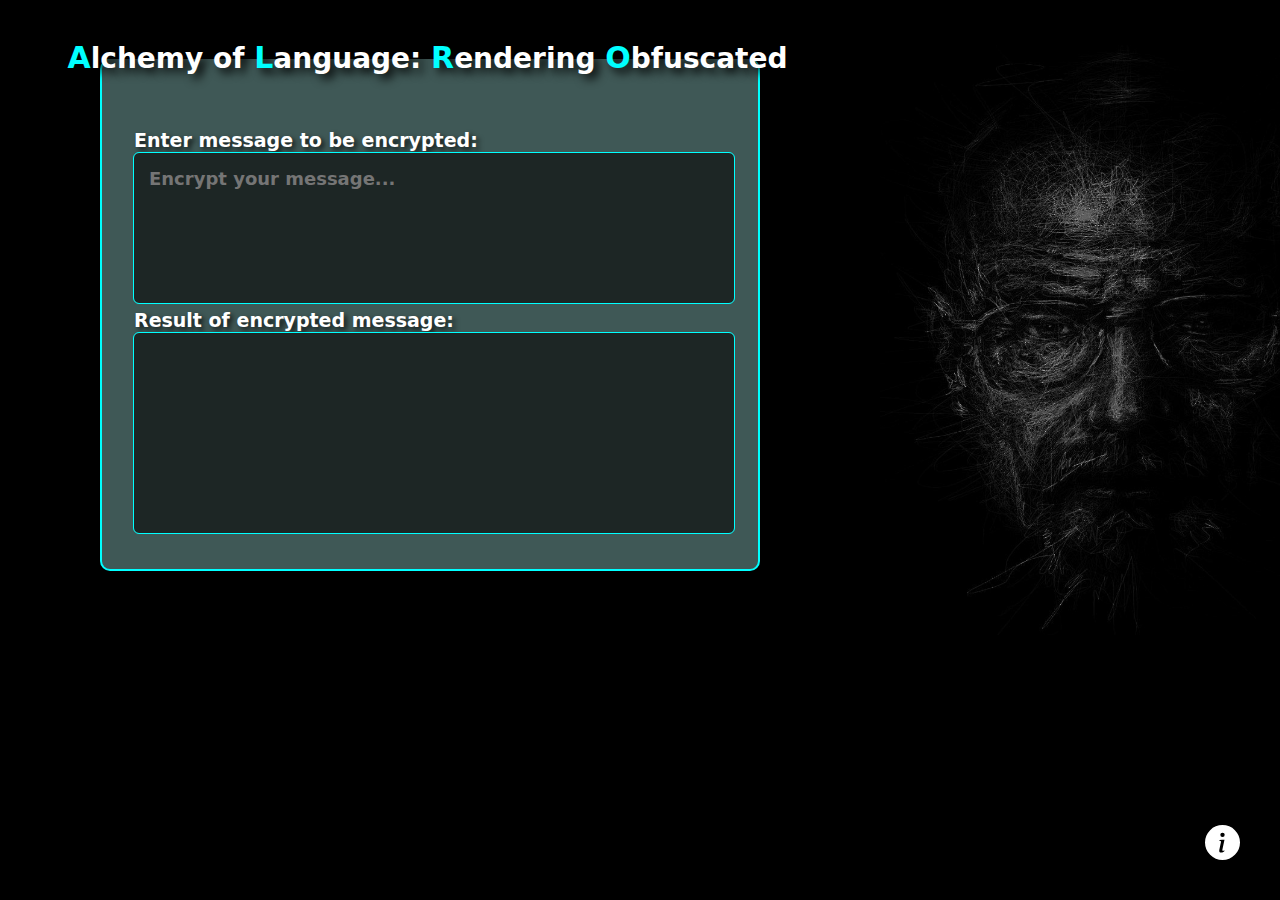
==== commit 1bf9451f: "commit" ====
--- a/index.html
+++ b/index.html
@@ -32,7 +32,7 @@
             </tr>
         </table>
     </div>
-    <div class="notification">Click the image below</div>
+    <div class="notification">Click the image above</div>
 
     <!-- Your SVG icon -->
     <div class="icon-container">
--- a/css/stylee.css
+++ b/css/stylee.css
@@ -36,7 +36,7 @@
   margin-left: -785px;
 }
 .image_title{
-  margin: 50px 800px;
+  margin: 20px 800px;
 }
 .image_title img{
   margin: -30px 60px;
@@ -49,7 +49,7 @@
   height: 35px;
   width: 35px;
   position: absolute;
-  top: 40px;
+  bottom: 40px;
   right: 40px;
   cursor: pointer; /* Add cursor: pointer to indicate it's clickable */
   transition: all .5s ease-in-out;
@@ -65,7 +65,7 @@
   padding: 10px;
   border-radius: 5px;
   position: absolute;
-  top: 65px;
+  bottom: 65px;
   right: 60px;
   opacity: 0%;
   pointer-events: none; /* Ensure the element doesn't interfere with mouse events */
@@ -118,7 +118,7 @@
 }
 .container {
   width: 660px;
-  margin: -560px 80px;
+  margin: -530px 80px;
   padding: 30px;
   background-color: rgb(63, 88, 86);
   border-radius: 10px;
@@ -127,7 +127,7 @@
 }
 .encrypt-container{
   width: 660px;
-  margin: -600px 80px;
+  margin: -570px 80px;
   padding: 30px;
   background-color: rgb(63, 88, 86);
   border-radius: 10px;
